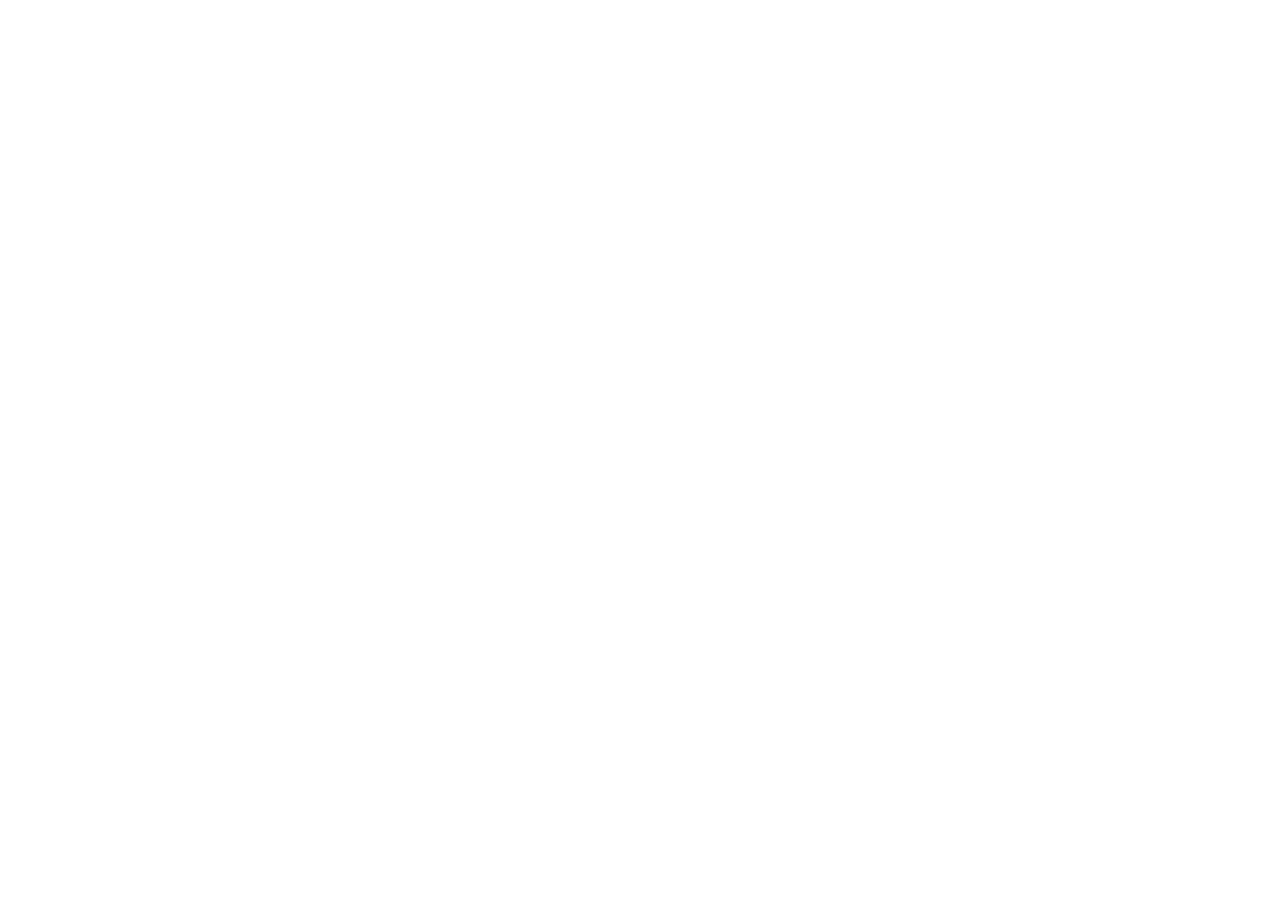
==== Index.html @ 55327099 "Pagina Principal" ====
<!DOCTYPE html>
<html lang="pt-br">
<head>
    <meta charset="UTF-8">
    <meta http-equiv="X-UA-Compatible" content="IE=edge">
    <meta name="viewport" content="width=device-width, initial-scale=1.0">
    <link rel="shortcut icon" href="favicon.ico" type="image/x-icon">
    <title>Projeto Redes Social</title>
</head>
<body>
    
    
</body>
</html>
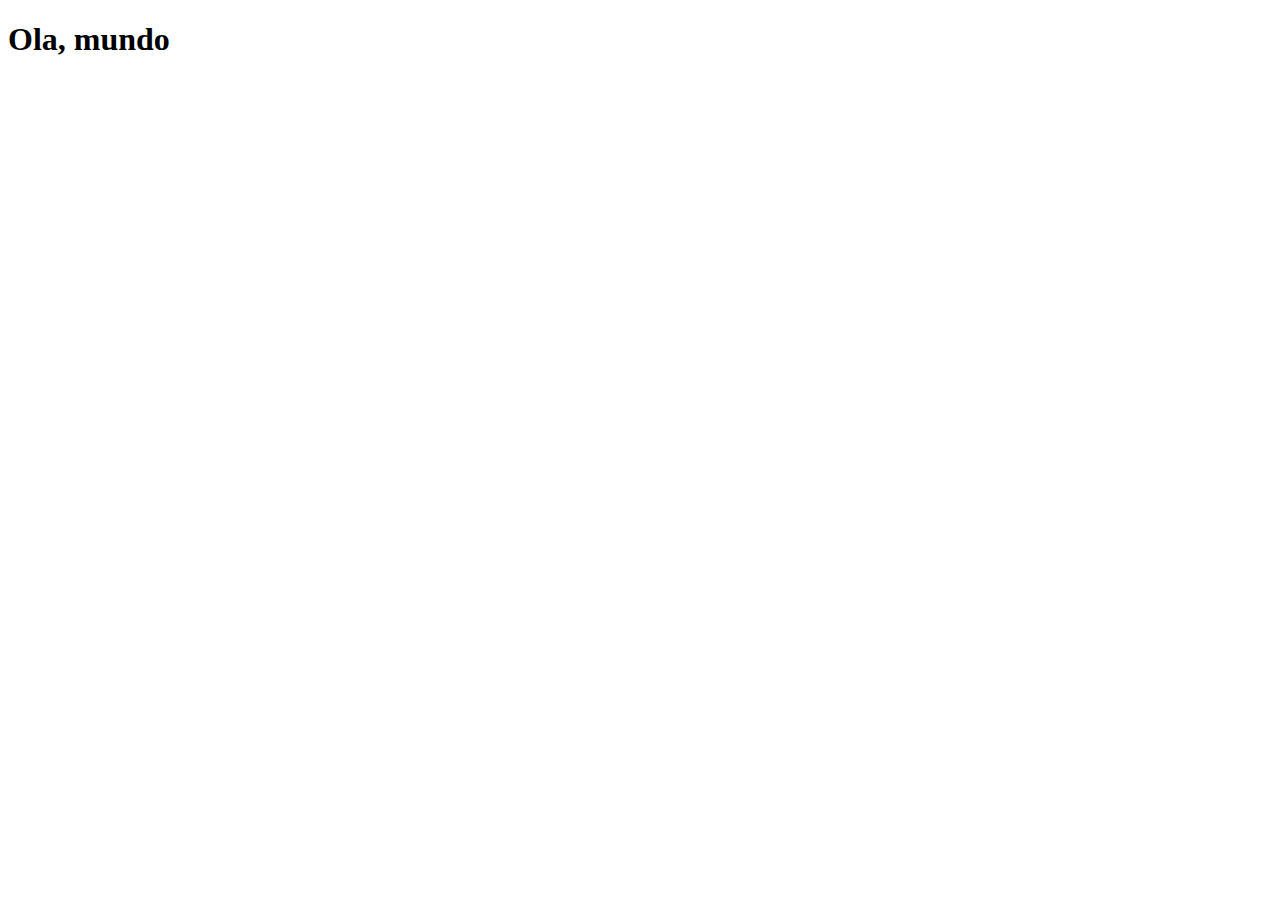
==== commit 82ef2113: "2" ====
--- a/Index.html
+++ b/Index.html
@@ -8,6 +8,7 @@
     <title>Projeto Redes Social</title>
 </head>
 <body>
+    <h1>Ola, mundo</h1>
     
     
 </body>
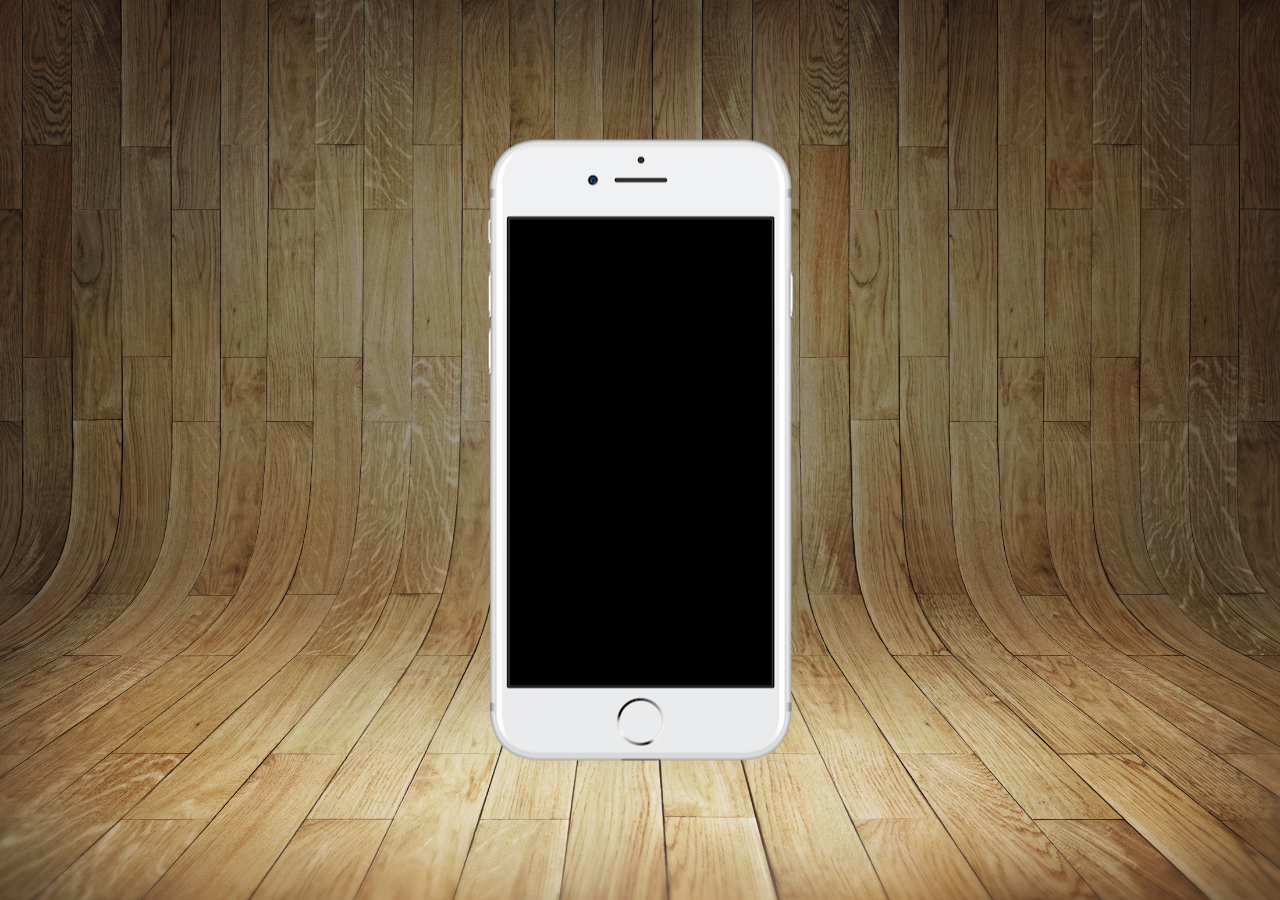
==== commit df7cf6c7: "atualização 2" ====
--- a/Index.html
+++ b/Index.html
@@ -6,9 +6,18 @@
     <meta name="viewport" content="width=device-width, initial-scale=1.0">
     <link rel="shortcut icon" href="favicon.ico" type="image/x-icon">
     <title>Projeto Redes Social</title>
+    <link rel="stylesheet" href="estilos/style.css">
 </head>
 <body>
-    <h1>Ola, mundo</h1>
+    <main>
+        <section id="Telefone">
+            
+
+        </section>
+        <section id="redes-sociais">
+
+        </section>
+    </main>
     
     
 </body>
--- a/estilos/style.css
+++ b/estilos/style.css
@@ -0,0 +1,33 @@
+@charset  "UTF-8";
+
+*{
+    margin: 0px;
+    padding: 0px;
+    font-family: Arial, Helvetica, sans-serif;
+}
+
+html, body{
+    height: 100vh;
+    width: 100vw;
+}
+
+main{
+    height: 100vh;
+    position: relative;
+}
+
+body{
+    background: url(../imagens/fundo-madeira.jpg) no-repeat top center;
+    background-size: cover;
+    background-attachment: fixed;
+}
+
+section#Telefone{
+    height: 627px;
+    width: 310px;
+    position: absolute;
+    top: 50%;
+    left: 50%;
+    transform: translate(-50%, -50%);
+    background:url('../imagens/frame-iphone.png') no-repeat;
+}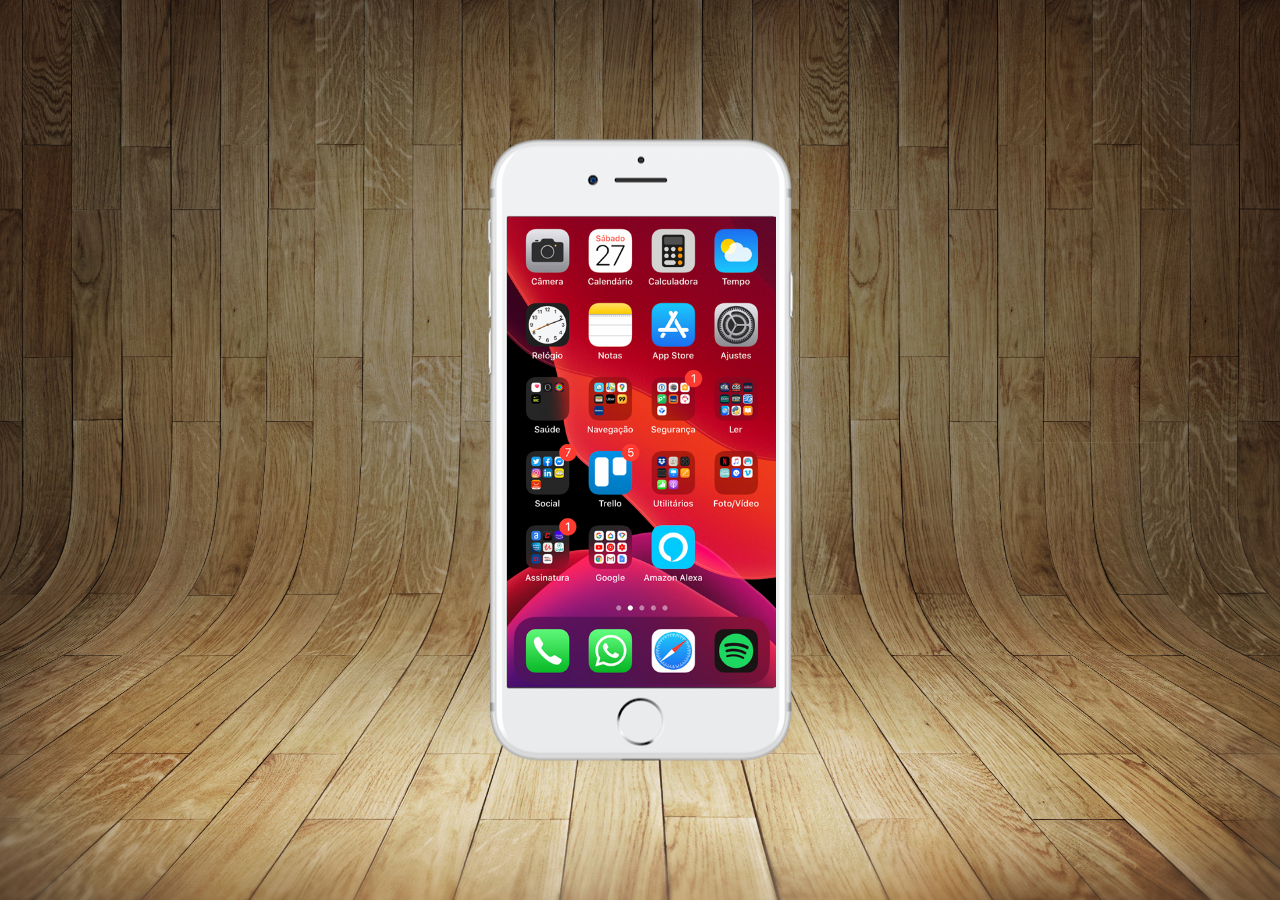
==== commit 4e144684: "Criei a tela home" ====
--- a/Index.html
+++ b/Index.html
@@ -11,7 +11,7 @@
 <body>
     <main>
         <section id="Telefone">
-            
+            <iframe name="tela" id="tela" src="home.html" frameborder="0"></iframe>
 
         </section>
         <section id="redes-sociais">
--- a/estilos/style.css
+++ b/estilos/style.css
@@ -30,4 +30,13 @@
     left: 50%;
     transform: translate(-50%, -50%);
     background:url('../imagens/frame-iphone.png') no-repeat;
+}
+
+iframe#tela{
+    position: relative;
+    top: 80px;
+    left: 22px;
+    width: 269px;
+    height: 471px;
+    
 }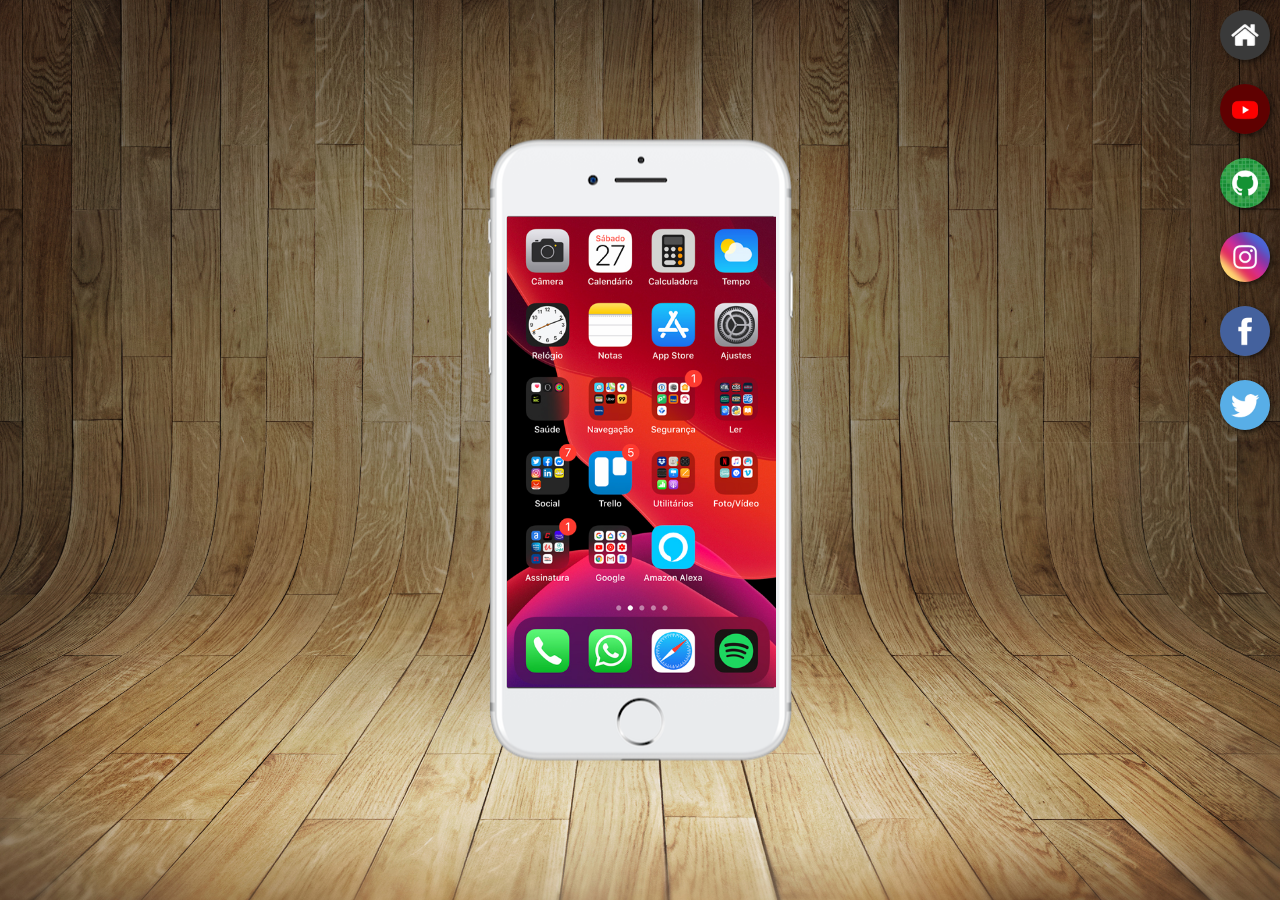
==== commit a5424f24: "Botões" ====
--- a/Index.html
+++ b/Index.html
@@ -15,6 +15,12 @@
 
         </section>
         <section id="redes-sociais">
+            <a href="" target="tela"><img src="imagens/logo-home.jpg" alt=""></a><br>
+            <a href="" target="tela"><img src="imagens/logo-youtube.jpg" alt=""></a><br>
+            <a href="" target="tela"><img src="imagens/logo-github.jpg" alt=""></a><br>
+            <a href="" target="tela"><img src="imagens/logo-instagram.jpg" alt=""></a><br>
+            <a href="" target="tela"><img src="imagens/logo-facebook.jpg" alt=""></a><br>
+            <a href="" target="tela"><img src="imagens/logo-twitter.jpg" alt=""></a><br>
 
         </section>
     </main>
--- a/estilos/style.css
+++ b/estilos/style.css
@@ -38,5 +38,24 @@
     left: 22px;
     width: 269px;
     height: 471px;
-    
+}
+
+section#redes-sociais{
+    text-align: right;
+}
+
+section#redes-sociais img{
+    width: 50px;
+    margin: 10px;
+    border-radius: 50%;
+    box-shadow: 2px 2px 5px rgba(0, 0, 0, 0.555);
+    box-sizing: border-box;
+
+}
+
+section#redes-sociais img:hover{
+    border: 2px solid rgba(255, 255, 255, 0.068);
+    transform: translate(-2px, 2px);
+    box-shadow: 5px 5px 10px rgba(0, 0, 0, 0.397);
+    transition: 5s;
 }